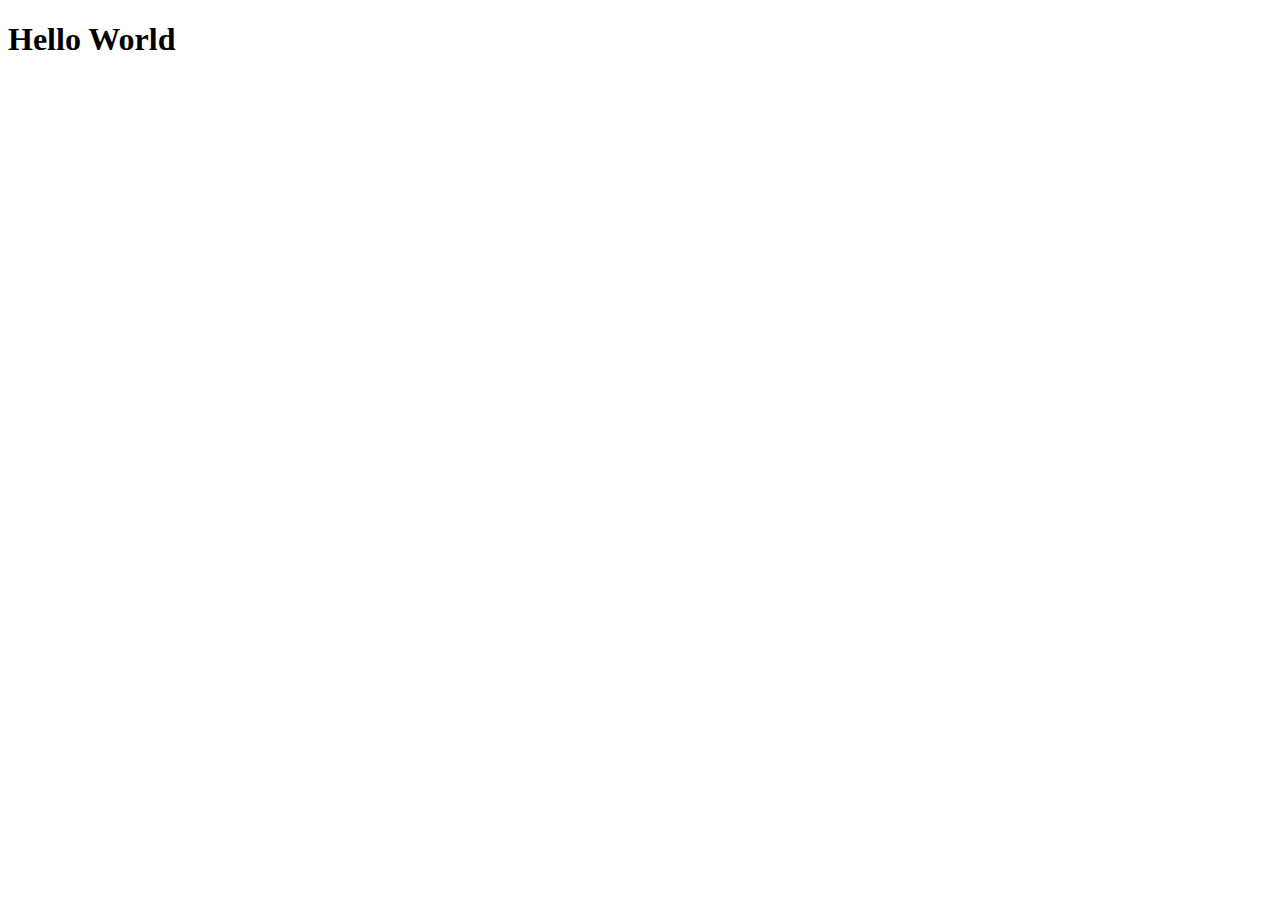
==== index.html @ 69668671 "first commit" ====
<!DOCTYPE html>
<html lang="pt-br">

<head>
    <meta charset="UTF-8">
    <meta http-equiv="X-UA-Compatible" content="IE=edge">
    <meta name="viewport" content="width=device-width, initial-scale=1.0">
    <title>Casa Verde</title>
    <link rel="preconnect" href="https://fonts.googleapis.com">
    <link
        href="https://fonts.googleapis.com/css2?family=Elsie+Swash+Caps:wght@900&family=Montserrat:wght@400;700&display=swap"
        rel="stylesheet">
</head>

<body>
    <h1>Hello World</h1>
</body>

</html>
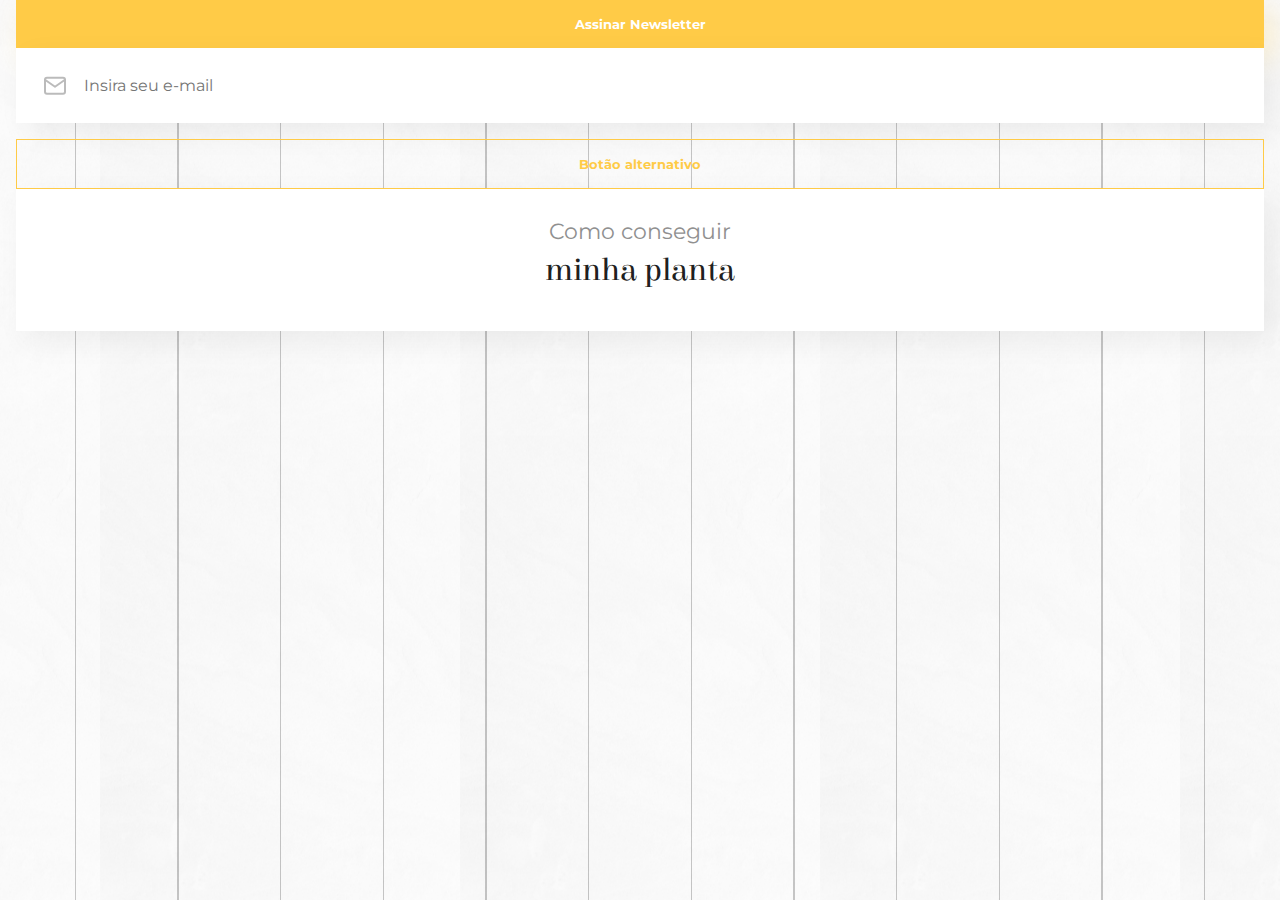
==== commit 94c805ec: "comeco do site, componentes e alguns css criados." ====
--- a/index.html
+++ b/index.html
@@ -10,10 +10,24 @@
     <link
         href="https://fonts.googleapis.com/css2?family=Elsie+Swash+Caps:wght@900&family=Montserrat:wght@400;700&display=swap"
         rel="stylesheet">
+    <link href="assets/css/base/base.css" rel="stylesheet">
+    <link href="assets/css/componentes/botoes.css" rel="stylesheet">
+    <link href="assets/css/componentes/input.css" rel="stylesheet">
+    <link href="assets/css/componentes/cartao.css" rel="stylesheet">
 </head>
 
 <body>
-    <h1>Hello World</h1>
+    <main class="container">
+        <button class="botao">Assinar Newsletter</button>
+        <input type="text" class="input input--icone input--email" placeholder="Insira seu e-mail" aria-label="Insira seu e-mail">
+        <button class="botao botao--alternativo">Botão alternativo</button>
+
+        <article class="cartao">
+            <h2 class="titulo alinhamento--meio">Como conseguir
+                <span class="titulo--destaque">minha planta</span>
+            </h2>
+        </article>
+    </main>
 </body>
 
 </html>--- a/assets/css/base/base.css
+++ b/assets/css/base/base.css
@@ -0,0 +1,43 @@
+@import url(_variaveis.css);
+@import url(_reset.css);
+
+body {
+    font-family: var(--familia-corpo);
+    font-size: var(--tamanho-corpo);
+    color: var(--cinza);
+
+    background: url(../../img/fundo-textura.png), url(../../img/fundo-linhas.png);
+    background-position: center;
+}
+
+.container {
+    padding-right: 1rem;
+    padding-left: 1rem;
+}
+
+.titulo {
+    font-size: var(--tamanho-titulo);
+}
+
+.titulo--destaque {
+    font-family: var(--familia-titulo-destaque);
+    color: var(--preto);
+    font-size: var(--tamanho-titulo-destaque);
+    font-weight: var(--peso-titulo-destaque);
+
+    display: block;
+    margin-top: .75rem;
+    margin-bottom: .75rem;
+}
+
+.alinhamento--esquerda {
+    text-align: left;
+}
+
+.alinhamento--meio {
+    text-align: center;
+}
+
+.texto {
+    line-height: 26px;
+}--- a/assets/css/componentes/botoes.css
+++ b/assets/css/componentes/botoes.css
@@ -0,0 +1,23 @@
+.botao {
+    background-color: var(--amarelo);
+
+    text-align: center;
+    font-family: inherit;
+    font-weight: var(--peso-botao);
+    color: var(--branco);
+
+    width: 100%;
+    padding-top: 1rem;
+    padding-bottom: 1rem;
+
+    box-shadow: 10px 10px 30px var(--amarelo-transparente);
+
+    border: none;
+}
+
+.botao--alternativo {
+    color: var(--amarelo);
+    background-color: unset;
+    box-shadow: none;
+    border: 1px solid var(--amarelo);
+}--- a/assets/css/componentes/input.css
+++ b/assets/css/componentes/input.css
@@ -0,0 +1,32 @@
+.input {
+    color: inherit;
+    font-family: inherit;
+    font-size: inherit;
+
+    width: 100%;
+
+    padding-top: 1.75rem;
+    padding-right: 1.75rem;
+    padding-bottom: 1.75rem;
+    padding-left: 1.75rem;
+
+    box-sizing: border-box;
+
+    margin-bottom: 1rem;
+
+    border: none;
+    background-color: var(--branco);
+
+    box-shadow: 10px 10px 30px var(--preto-transparente);
+}
+
+.input--icone {
+    padding-left: 4.25rem;
+
+    background-repeat: no-repeat;
+    background-position: left 1.75rem center;
+}
+
+.input--email {
+    background-image: url(../../img/icones/mail.svg);
+}--- a/assets/css/componentes/cartao.css
+++ b/assets/css/componentes/cartao.css
@@ -0,0 +1,10 @@
+.cartao {
+    box-sizing: border-box;
+
+    padding-top: 2rem;
+    padding-bottom: 2rem;
+
+    background-color: var(--branco);
+
+    box-shadow: 10px 10px 30px var(--preto-transparente);
+}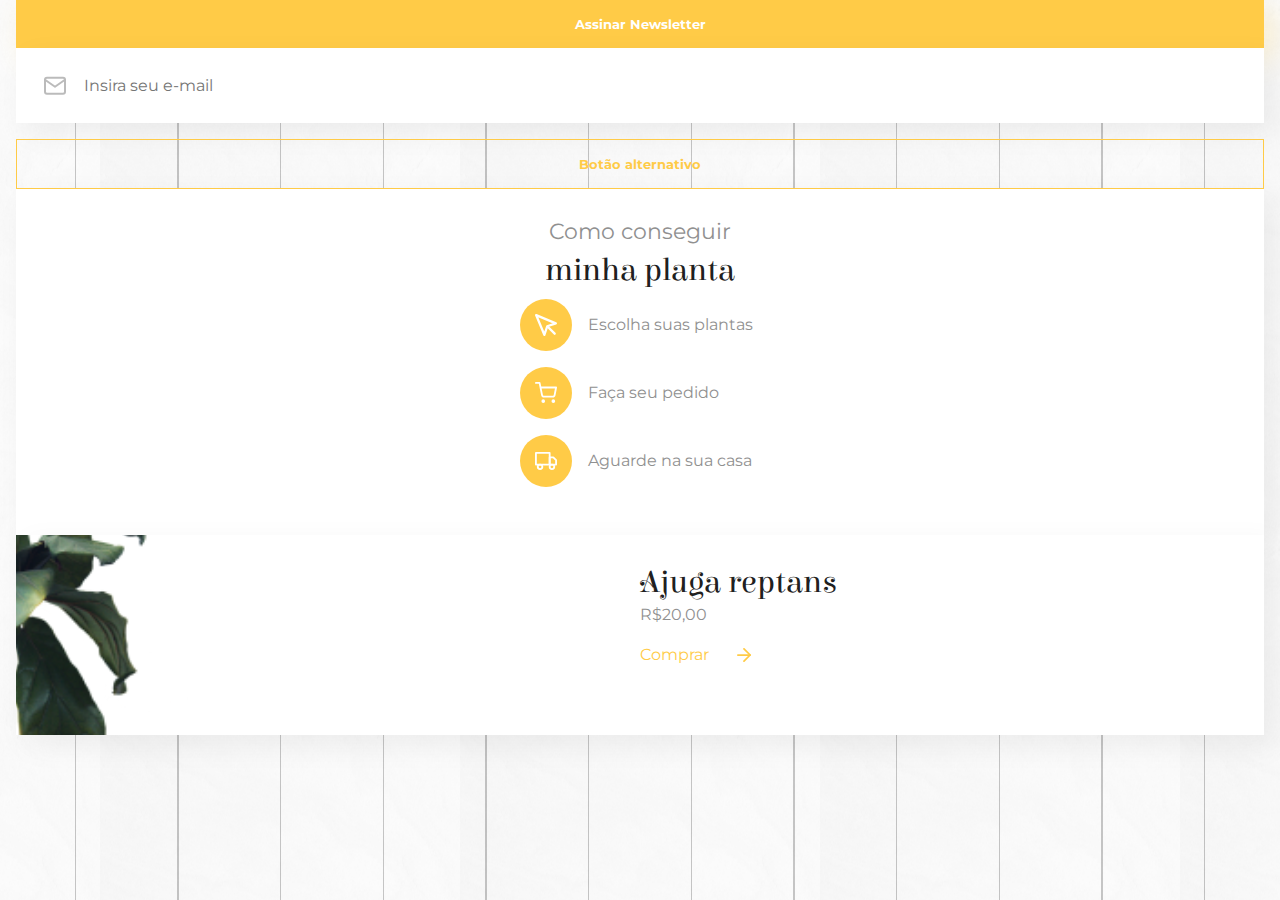
==== commit 88c6cd19: "adicionado como conseguir e um produto" ====
--- a/index.html
+++ b/index.html
@@ -14,6 +14,8 @@
     <link href="assets/css/componentes/botoes.css" rel="stylesheet">
     <link href="assets/css/componentes/input.css" rel="stylesheet">
     <link href="assets/css/componentes/cartao.css" rel="stylesheet">
+    <link href="assets/css/componentes/item.css" rel="stylesheet">
+    <link href="assets/css/componentes/produtos.css" rel="stylesheet">
 </head>
 
 <body>
@@ -26,6 +28,29 @@
             <h2 class="titulo alinhamento--meio">Como conseguir
                 <span class="titulo--destaque">minha planta</span>
             </h2>
+            <ul class="lista-item">
+                <li class="item">
+                    <span class="item__icone item__icone--cursor"></span>
+                    <p>Escolha suas plantas</p>
+                </li>
+                <li class="item">
+                    <span class="item__icone item__icone--carrinho"></span>
+                    <p>Faça seu pedido</p>
+                </li>
+                <li class="item">
+                    <span class="item__icone item__icone--caminhao"></span>
+                    <p>Aguarde na sua casa</p>
+                </li>
+            </ul>
+        </article>
+
+        <article class="produto">
+            <img src="assets/img/produto-01.png" alt="Foto do produto" class="produto__imagem">
+            <div class="produto__conteudo">
+                <h3 class="produto__titulo titulo--destaque">Ajuga reptans</h3>
+                <p class="produto__preco">R$20,00</p>
+                <a href="#" class="produto__comprar">Comprar<span class="produto__comprar--icone"></span></a>
+            </div>
         </article>
     </main>
 </body>
--- a/assets/css/componentes/item.css
+++ b/assets/css/componentes/item.css
@@ -0,0 +1,43 @@
+.lista-item {
+    display: flex;
+    flex-direction: column;
+    align-items: center;
+}
+
+.item {
+    display: flex;
+    align-items: center;
+
+    width: 15rem;
+    
+    margin-bottom: 1rem;
+}
+
+.item__icone {
+    display: block;
+
+    margin-right: 1rem;
+
+    width: 3.25rem;
+    height: 3.25rem;
+
+    border-radius: 50%;
+
+    background-color: var(--amarelo);
+
+    background-size: 1.375rem;
+    background-repeat: no-repeat;
+    background-position: center;
+}
+
+.item__icone--cursor {
+    background-image: url(../../img/icones/mouse.svg);
+}
+
+.item__icone--carrinho {
+    background-image: url(../../img/icones/cart.svg);
+}
+
+.item__icone--caminhao {
+    background-image: url(../../img/icones/truck.svg);
+}--- a/assets/css/componentes/produtos.css
+++ b/assets/css/componentes/produtos.css
@@ -0,0 +1,63 @@
+.produto {
+    margin-bottom: 1rem;
+
+    padding-top: 2rem;
+    padding-bottom: 2rem;
+    padding-left: 50%;
+
+    position: relative;
+
+    overflow: hidden;
+
+    background-color: var(--branco);
+
+    box-shadow: 10px 10px 30px var(--preto-transparente);
+
+    box-sizing: border-box;
+
+    min-height: 12.5rem;
+}
+
+.produto__imagem {
+    position: absolute;
+    top: 50%;
+    left: -8rem;
+
+    transform: translateY(-50%);
+    z-index: 1;
+
+    width: 18.75rem;
+}
+
+.produto__conteudo {
+    position: relative;
+    z-index: 2;
+}
+
+.produto__titulo {
+    margin-top: 0;
+    margin-bottom: .5rem;
+}
+
+.produto__preco {
+    margin-bottom: 1.5rem;
+}
+
+.produto__comprar {
+    color: var(--amarelo);
+
+    display: flex;
+    align-items: center;
+}
+
+.produto__comprar--icone {
+    display: inline-block;
+
+    width: 0.875rem;
+    height: 0.875rem;
+
+    margin-left: 1.75rem;
+
+    background-image: url(../../img/icones/seta.svg);
+    background-size: contain;
+}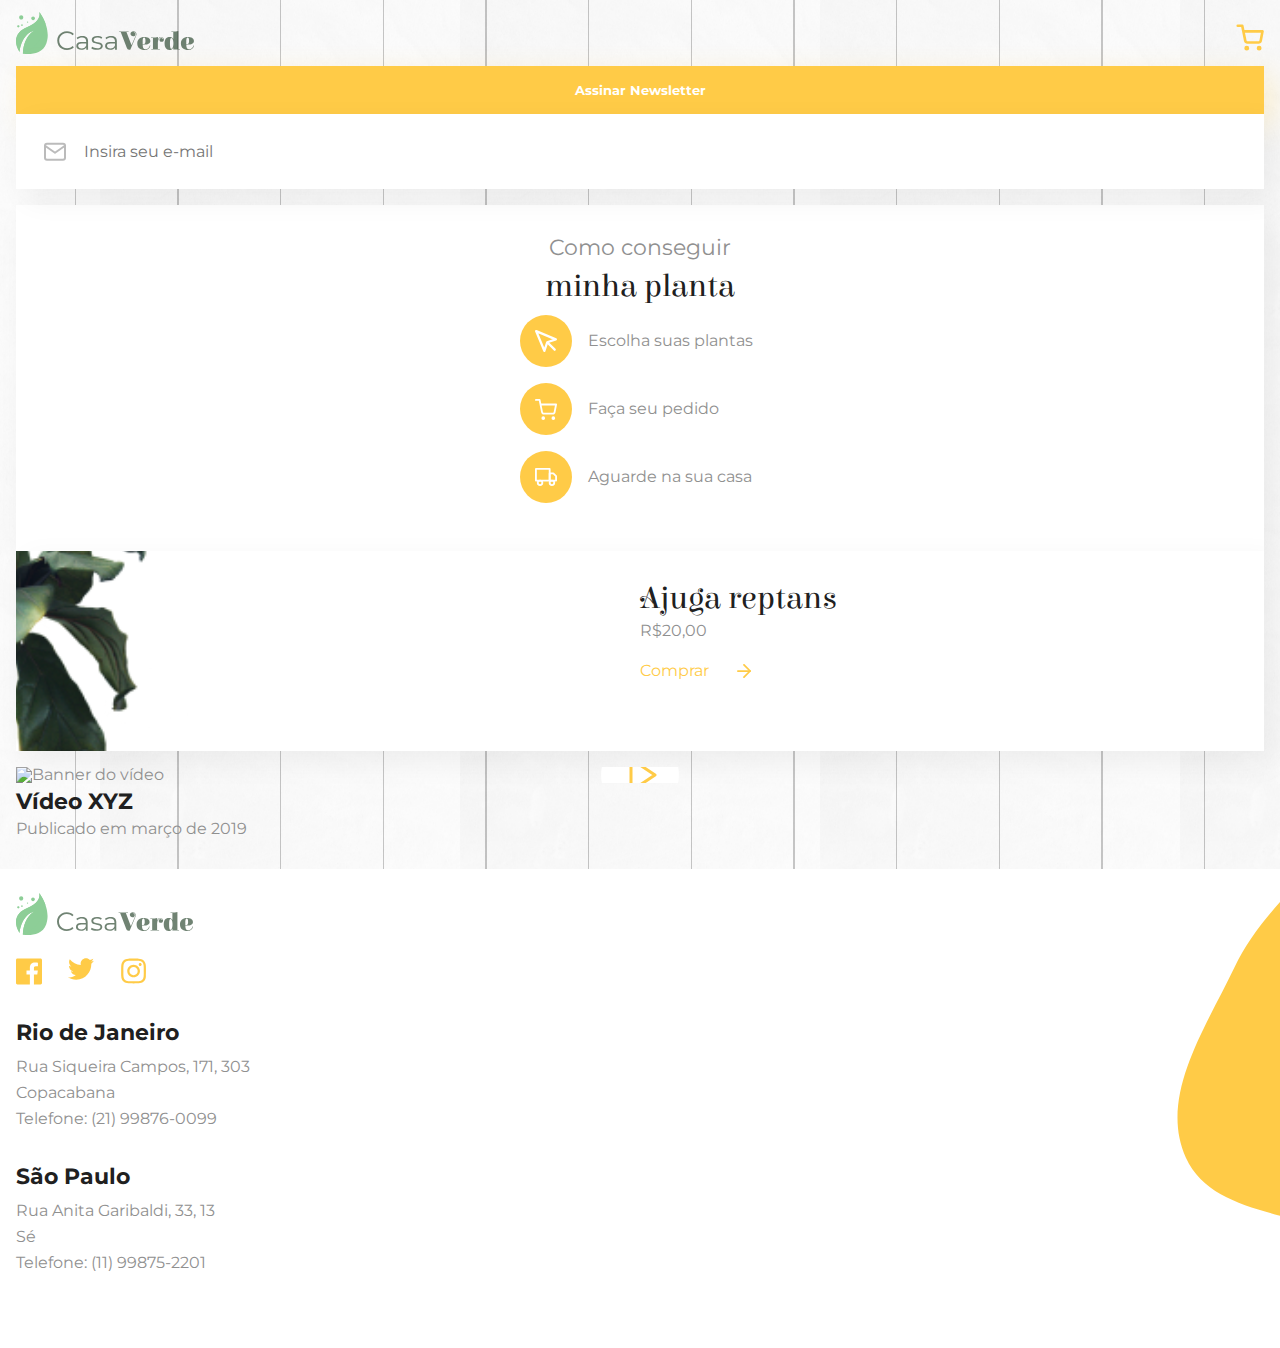
==== commit 8e3d8f16: "adicionado video e contatos" ====
--- a/index.html
+++ b/index.html
@@ -11,18 +11,27 @@
         href="https://fonts.googleapis.com/css2?family=Elsie+Swash+Caps:wght@900&family=Montserrat:wght@400;700&display=swap"
         rel="stylesheet">
     <link href="assets/css/base/base.css" rel="stylesheet">
+    <link href="assets/css/componentes/cabecalho.css" rel="stylesheet">
     <link href="assets/css/componentes/botoes.css" rel="stylesheet">
     <link href="assets/css/componentes/input.css" rel="stylesheet">
     <link href="assets/css/componentes/cartao.css" rel="stylesheet">
     <link href="assets/css/componentes/item.css" rel="stylesheet">
     <link href="assets/css/componentes/produtos.css" rel="stylesheet">
+    <link href="assets/css/componentes/video.css" rel="stylesheet">
+    <link href="assets/css/componentes/rodape.css" rel="stylesheet">
 </head>
 
 <body>
+    <header class="container cabecalho">
+        <img src="assets/img/logo.svg" alt="Logo da Casa Verde" class="cabecalho__logo">
+        <a href="#" aria-label="Meu Carrinho de compras">
+            <img src="assets/img/icones/carrinho.svg" alt="Ícone do carrinho de compras" class="cabecalho__carrinho"></a>
+    </header>
     <main class="container">
         <button class="botao">Assinar Newsletter</button>
-        <input type="text" class="input input--icone input--email" placeholder="Insira seu e-mail" aria-label="Insira seu e-mail">
-        <button class="botao botao--alternativo">Botão alternativo</button>
+        <input type="text" class="input input--icone input--email" placeholder="Insira seu e-mail"
+            aria-label="Insira seu e-mail">
+        <!-- <button class="botao botao--alternativo">Botão alternativo</button> -->
 
         <article class="cartao">
             <h2 class="titulo alinhamento--meio">Como conseguir
@@ -52,7 +61,32 @@
                 <a href="#" class="produto__comprar">Comprar<span class="produto__comprar--icone"></span></a>
             </div>
         </article>
+        <article class="cartao-de-video">
+            <div class="cartao-de-video__video"><img src="https://picsum.photos/278/252" alt="Banner do vídeo"></div>
+            <h3 class="cartao-de-video__titulo">Vídeo XYZ</h3>
+            <p>Publicado em março de 2019</p>
+        </article>
     </main>
+    <footer class="container rodape">
+        <img src="assets/img/logo.svg" alt="Logo da Casa Verde" class="rodape__logo">
+        <ul class="rodape__social">
+            <li><a href="#" class="rodape__social-midia" title="Facebook"><img src="assets/img/icones/facebook.svg" alt="Ícone do Facebook"></a></li>
+            <li><a href="#" class="rodape__social-midia" title="Twitter"><img src="assets/img/icones/twitter.svg" alt="Ícone do Twitter"></a></li>
+            <li><a href="#" class="rodape__social-midia" title="Instagram"><img src="assets/img/icones/instagram.svg" alt="Ícone do Instagram"></a></li>
+        </ul>
+        <address class="rodape__unidade texto">
+            <span class="rodape__unidade-titulo">Rio de Janeiro</span>
+            Rua Siqueira Campos, 171, 303 <br>
+            Copacabana <br>
+            Telefone: (21) 99876-0099
+        </address>
+        <address class="rodape__unidade texto">
+            <span class="rodape__unidade-titulo">São Paulo</span>
+            Rua Anita Garibaldi, 33, 13 <br>
+            Sé <br>
+            Telefone: (11) 99875-2201
+        </address>
+    </footer>
 </body>
 
 </html>--- a/assets/css/componentes/cabecalho.css
+++ b/assets/css/componentes/cabecalho.css
@@ -0,0 +1,20 @@
+.cabecalho {
+    display: flex;
+    justify-content: space-between;
+    align-items: flex-end;
+
+    box-sizing: border-box;
+
+    width: 100%;
+
+    padding-top: .75rem;
+    padding-bottom: .75rem;
+}
+
+.cabecalho__logo {
+    width: 11.125rem;
+}
+
+.cabecalho__carrinho {
+    width: 1.75rem;
+}--- a/assets/css/componentes/video.css
+++ b/assets/css/componentes/video.css
@@ -0,0 +1,44 @@
+.cartao-de-video {
+    margin-bottom: 2rem;
+}
+
+.cartao-de-video__video {
+    position: relative;
+
+    width: 100%;
+    max-height: 17.5rem;
+
+    overflow: hidden;
+
+    margin-bottom: .5rem;
+}
+
+.cartao-de-video__video::before {
+    content: '';
+
+    position: absolute;
+    left: 50%;
+    top: 50%;
+
+    transform: translate(-50%, -50%);
+
+    display: block;
+
+    width: 4.875rem;
+    height: 4.875rem;
+
+    border-radius: 50%;
+
+    background-color: var(--branco);
+    background-image: url(../../img/icones/play.svg);
+    background-repeat: no-repeat;
+    background-size: 1.75rem;
+    background-position: center left 55%;
+}
+
+.cartao-de-video__titulo {
+    color: var(--preto);
+    font-size: var(--tamanho-destaque);
+    font-weight: var(--peso-destaque);
+    margin-bottom: .5rem;
+}--- a/assets/css/componentes/rodape.css
+++ b/assets/css/componentes/rodape.css
@@ -0,0 +1,44 @@
+.rodape {
+    padding-top: 1.5rem;
+    padding-bottom: 2.5rem;
+
+    background-color: var(--branco);
+    background-image: url(../../img/splash-rodape.svg);
+    background-position: top -11rem right;
+    background-repeat: no-repeat;
+}
+
+.rodape__logo {
+    max-width: 11.125rem;
+
+    margin-bottom: 1.25rem;
+}
+
+.rodape__social {
+    display: flex;
+
+    margin-bottom: 2rem;
+}
+
+.rodape__social-midia {
+    display: inline-block;
+
+    width: 1.625rem;
+    height: 1.625rem;
+
+    margin-right: 1.625rem;
+}
+
+.rodape__unidade {
+    margin-bottom: 2rem;
+}
+
+.rodape__unidade-titulo {
+    color: var(--preto);
+    font-size: var(--tamanho-destaque);
+    font-weight: var(--peso-destaque);
+
+    display: block;
+
+    margin-bottom: .5rem;
+}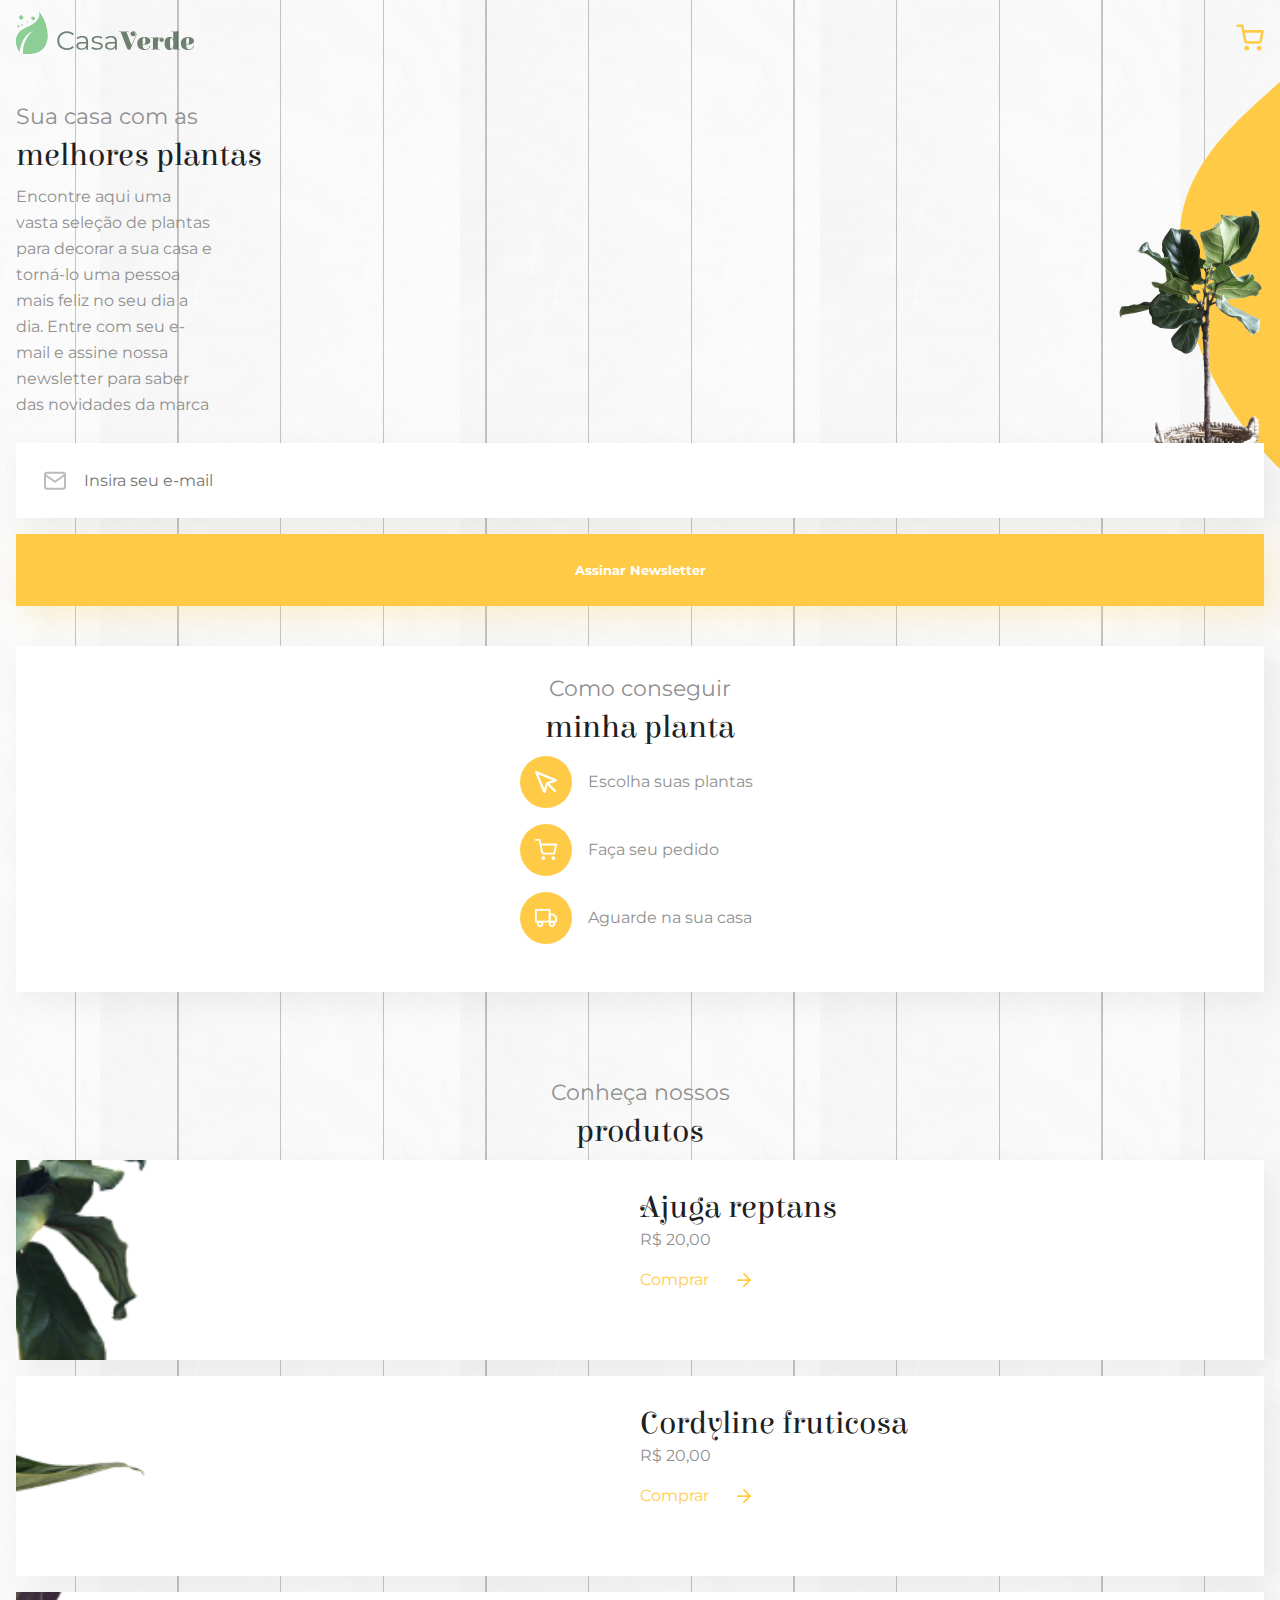
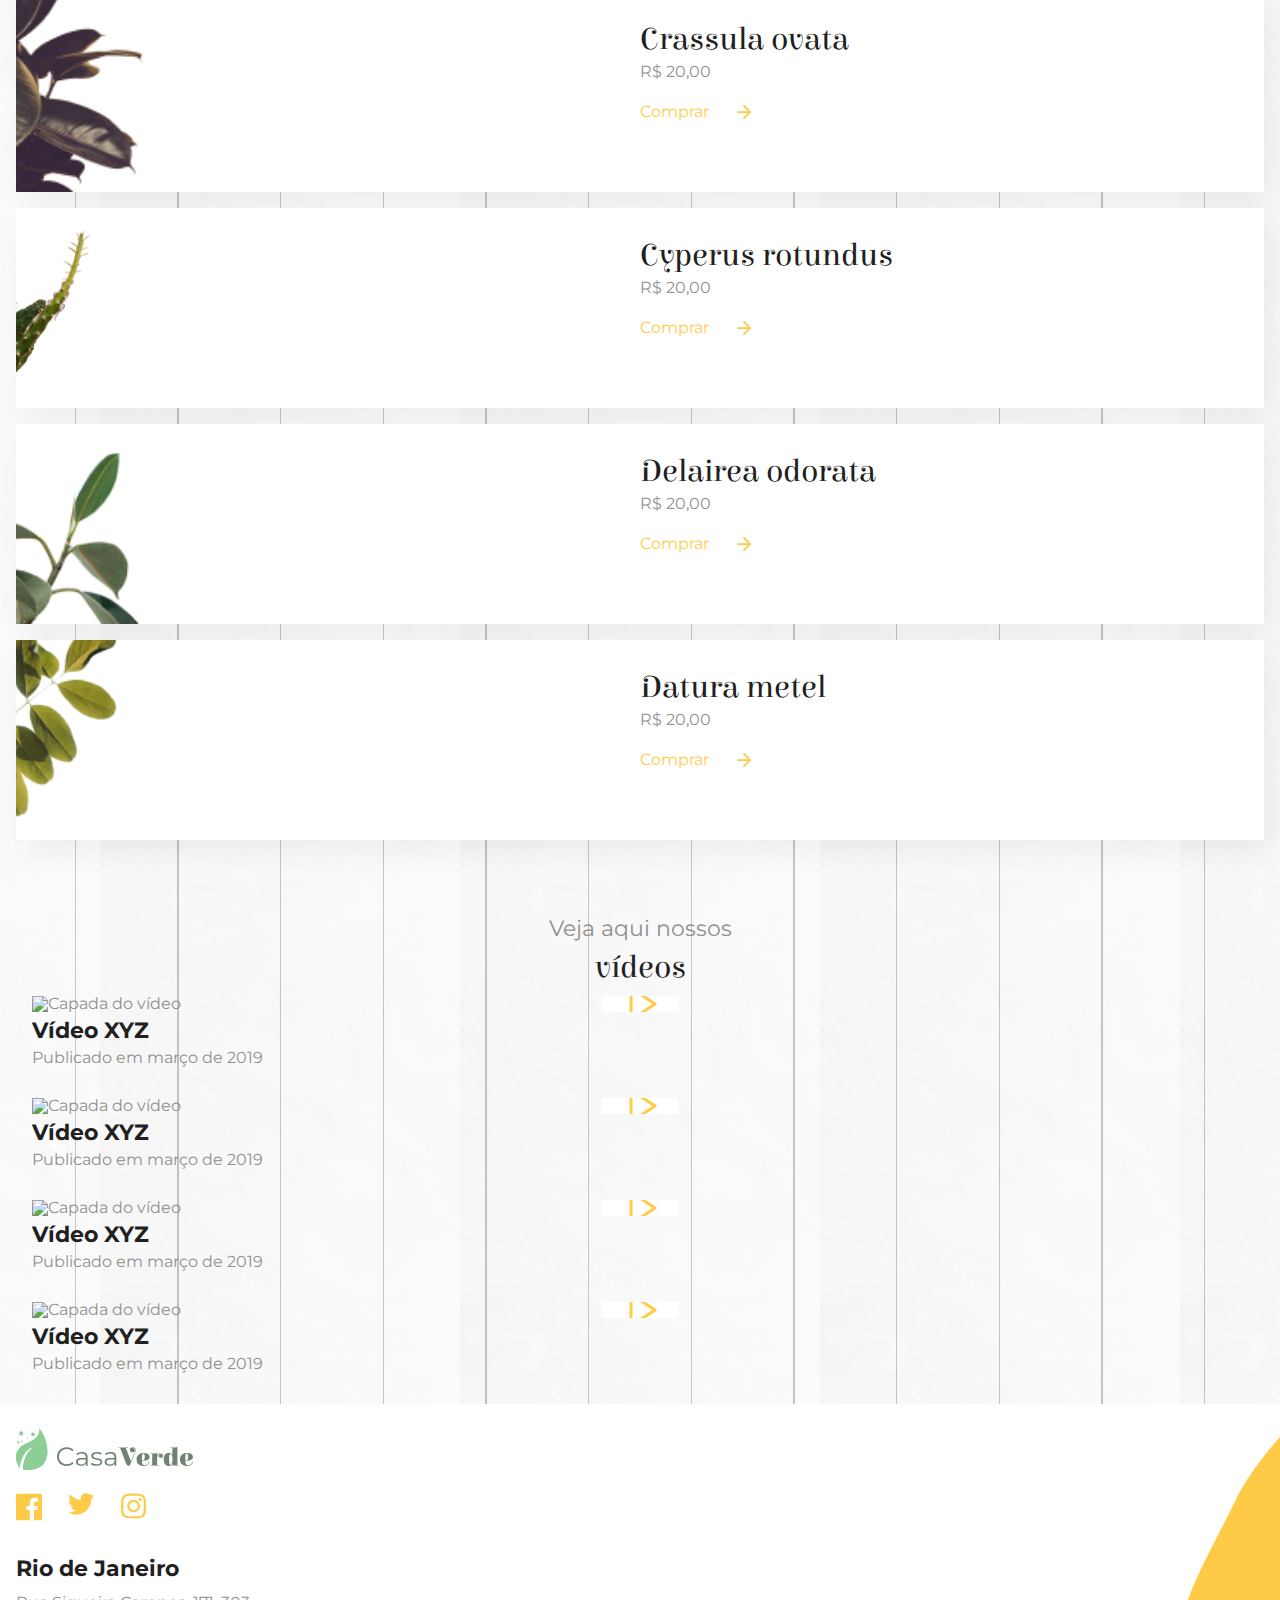
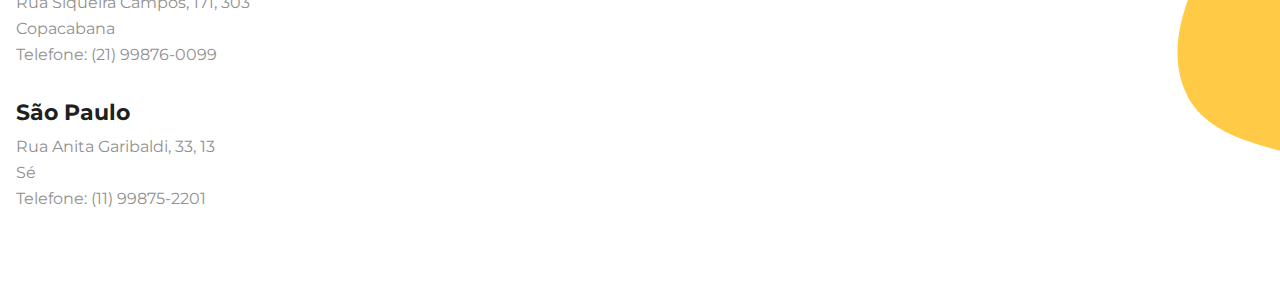
==== commit 5f40ab9e: "curso e site finalizados" ====
--- a/index.html
+++ b/index.html
@@ -5,12 +5,14 @@
     <meta charset="UTF-8">
     <meta http-equiv="X-UA-Compatible" content="IE=edge">
     <meta name="viewport" content="width=device-width, initial-scale=1.0">
-    <title>Casa Verde</title>
-    <link rel="preconnect" href="https://fonts.googleapis.com">
+    <title>Home | Casa Verde</title>
     <link
         href="https://fonts.googleapis.com/css2?family=Elsie+Swash+Caps:wght@900&family=Montserrat:wght@400;700&display=swap"
         rel="stylesheet">
     <link href="assets/css/base/base.css" rel="stylesheet">
+    <link href="assets/css/chamada.css" rel="stylesheet">
+    <link href="assets/css/como-conseguir.css" rel="stylesheet">
+    <link href="assets/css/ofertas.css" rel="stylesheet">
     <link href="assets/css/componentes/cabecalho.css" rel="stylesheet">
     <link href="assets/css/componentes/botoes.css" rel="stylesheet">
     <link href="assets/css/componentes/input.css" rel="stylesheet">
@@ -25,54 +27,147 @@
     <header class="container cabecalho">
         <img src="assets/img/logo.svg" alt="Logo da Casa Verde" class="cabecalho__logo">
         <a href="#" aria-label="Meu Carrinho de compras">
-            <img src="assets/img/icones/carrinho.svg" alt="Ícone do carrinho de compras" class="cabecalho__carrinho"></a>
+            <img src="assets/img/icones/carrinho.svg" alt="Ícone do carrinho de compras"
+                class="cabecalho__carrinho"></a>
     </header>
-    <main class="container">
-        <button class="botao">Assinar Newsletter</button>
-        <input type="text" class="input input--icone input--email" placeholder="Insira seu e-mail"
-            aria-label="Insira seu e-mail">
-        <!-- <button class="botao botao--alternativo">Botão alternativo</button> -->
+    <main>
+        <section class="chamada container">
+            <h2 class="titulo">
+                Sua casa com as
+                <span class="titulo--destaque">melhores plantas</span>
+            </h2>
+            <p class="chamada__texto texto">
+                Encontre aqui uma vasta seleção de plantas para decorar a sua casa e torná-lo uma pessoa mais feliz no
+                seu dia a dia. Entre com seu e-mail e assine nossa newsletter para saber das novidades da marca
+            </p>
+            <img src="assets/img/planta-chamada.png" alt="Foto do produto" class="chamada__imagem">
 
-        <article class="cartao">
-            <h2 class="titulo alinhamento--meio">Como conseguir
-                <span class="titulo--destaque">minha planta</span>
+            <form action="#" class="chamada__formulario">
+                <input type="text" class="input input--icone input--email" placeholder="Insira seu e-mail"
+                    aria-label="Insira seu e-mail">
+                <button class="botao">Assinar Newsletter</button>
+            </form>
+        </section>
+
+        <section class="como-conseguir container">
+            <article class="cartao">
+                <h2 class="titulo alinhamento--meio">Como conseguir
+                    <span class="titulo--destaque">minha planta</span>
+                </h2>
+                <ul class="lista-item">
+                    <li class="item">
+                        <span class="item__icone item__icone--cursor"></span>
+                        <p>Escolha suas plantas</p>
+                    </li>
+                    <li class="item">
+                        <span class="item__icone item__icone--carrinho"></span>
+                        <p>Faça seu pedido</p>
+                    </li>
+                    <li class="item">
+                        <span class="item__icone item__icone--caminhao"></span>
+                        <p>Aguarde na sua casa</p>
+                    </li>
+                </ul>
+            </article>
+        </section>
+
+        <section class="ofertas container">
+            <h2 class="titulo alinhamento--meio">
+                Conheça nossos
+                <span class="titulo--destaque">produtos</span>
             </h2>
-            <ul class="lista-item">
-                <li class="item">
-                    <span class="item__icone item__icone--cursor"></span>
-                    <p>Escolha suas plantas</p>
+            <ul>
+                <li class="produto">
+                    <img src="assets/img/produto-01.png" alt="Foto do produto" class="produto__imagem">
+                    <div class="produto__conteudo">
+                        <h3 class="produto__titulo titulo--destaque">Ajuga reptans</h3>
+                        <p class="produto__preco">R$ 20,00</p>
+                        <a href="" class="produto__comprar">Comprar<span class="produto__comprar--icone"></span></a>
+                    </div>
                 </li>
-                <li class="item">
-                    <span class="item__icone item__icone--carrinho"></span>
-                    <p>Faça seu pedido</p>
+                <li class="produto">
+                    <img src="assets/img/produto-02.png" alt="Foto do produto" class="produto__imagem">
+                    <div class="produto__conteudo">
+                        <h3 class="produto__titulo titulo--destaque">Cordyline fruticosa</h3>
+                        <p class="produto__preco">R$ 20,00</p>
+                        <a href="" class="produto__comprar">Comprar<span class="produto__comprar--icone"></span></a>
+                    </div>
                 </li>
-                <li class="item">
-                    <span class="item__icone item__icone--caminhao"></span>
-                    <p>Aguarde na sua casa</p>
+                <li class="produto">
+                    <img src="assets/img/produto-03.png" alt="Foto do produto" class="produto__imagem">
+                    <div class="produto__conteudo">
+                        <h3 class="produto__titulo titulo--destaque">Crassula ovata</h3>
+                        <p class="produto__preco">R$ 20,00</p>
+                        <a href="" class="produto__comprar">Comprar<span class="produto__comprar--icone"></span></a>
+                    </div>
+                </li>
+                <li class="produto">
+                    <img src="assets/img/produto-04.png" alt="Foto do produto" class="produto__imagem">
+                    <div class="produto__conteudo">
+                        <h3 class="produto__titulo titulo--destaque">Cyperus rotundus</h3>
+                        <p class="produto__preco">R$ 20,00</p>
+                        <a href="" class="produto__comprar">Comprar<span class="produto__comprar--icone"></span></a>
+                    </div>
+                </li>
+                <li class="produto">
+                    <img src="assets/img/produto-05.png" alt="Foto do produto" class="produto__imagem">
+                    <div class="produto__conteudo">
+                        <h3 class="produto__titulo titulo--destaque">Delairea odorata</h3>
+                        <p class="produto__preco">R$ 20,00</p>
+                        <a href="" class="produto__comprar">Comprar<span class="produto__comprar--icone"></span></a>
+                    </div>
+                </li>
+                <li class="produto">
+                    <img src="assets/img/produto-06.png" alt="Foto do produto" class="produto__imagem">
+                    <div class="produto__conteudo">
+                        <h3 class="produto__titulo titulo--destaque">Datura metel</h3>
+                        <p class="produto__preco">R$ 20,00</p>
+                        <a href="" class="produto__comprar">Comprar<span class="produto__comprar--icone"></span></a>
+                    </div>
                 </li>
             </ul>
-        </article>
+        </section>
 
-        <article class="produto">
-            <img src="assets/img/produto-01.png" alt="Foto do produto" class="produto__imagem">
-            <div class="produto__conteudo">
-                <h3 class="produto__titulo titulo--destaque">Ajuga reptans</h3>
-                <p class="produto__preco">R$20,00</p>
-                <a href="#" class="produto__comprar">Comprar<span class="produto__comprar--icone"></span></a>
-            </div>
-        </article>
-        <article class="cartao-de-video">
-            <div class="cartao-de-video__video"><img src="https://picsum.photos/278/252" alt="Banner do vídeo"></div>
-            <h3 class="cartao-de-video__titulo">Vídeo XYZ</h3>
-            <p>Publicado em março de 2019</p>
-        </article>
+        <section class="container">
+            <h2 class="titulo alinhamento--meio">
+                Veja aqui nossos
+                <span class="titulo--destaque">vídeos</span>
+            </h2>
+            <ul>
+                <li class="cartao-de-video container">
+                    <div class="cartao-de-video__video"><img src="https://picsum.photos/278/252" alt="Capada do vídeo"></div>
+                    <h3 class="cartao-de-video__titulo">Vídeo XYZ</h3>
+                    <p>Publicado em março de 2019</p>
+                </li>
+                <li class="cartao-de-video container">
+                    <div class="cartao-de-video__video"><img src="https://picsum.photos/278/252" alt="Capada do vídeo"></div>
+                    <h3 class="cartao-de-video__titulo">Vídeo XYZ</h3>
+                    <p>Publicado em março de 2019</p>
+                </li>
+                <li class="cartao-de-video container">
+                    <div class="cartao-de-video__video"><img src="https://picsum.photos/278/252" alt="Capada do vídeo"></div>
+                    <h3 class="cartao-de-video__titulo">Vídeo XYZ</h3>
+                    <p>Publicado em março de 2019</p>
+                </li>
+                <li class="cartao-de-video container">
+                    <div class="cartao-de-video__video"><img src="https://picsum.photos/278/252" alt="Capada do vídeo"></div>
+                    <h3 class="cartao-de-video__titulo">Vídeo XYZ</h3>
+                    <p>Publicado em março de 2019</p>
+                </li>
+            </ul>
+        </section>
+
     </main>
+
     <footer class="container rodape">
         <img src="assets/img/logo.svg" alt="Logo da Casa Verde" class="rodape__logo">
         <ul class="rodape__social">
-            <li><a href="#" class="rodape__social-midia" title="Facebook"><img src="assets/img/icones/facebook.svg" alt="Ícone do Facebook"></a></li>
-            <li><a href="#" class="rodape__social-midia" title="Twitter"><img src="assets/img/icones/twitter.svg" alt="Ícone do Twitter"></a></li>
-            <li><a href="#" class="rodape__social-midia" title="Instagram"><img src="assets/img/icones/instagram.svg" alt="Ícone do Instagram"></a></li>
+            <li><a href="#" class="rodape__social-midia" title="Facebook"><img src="assets/img/icones/facebook.svg"
+                        alt="Ícone do Facebook"></a></li>
+            <li><a href="#" class="rodape__social-midia" title="Twitter"><img src="assets/img/icones/twitter.svg"
+                        alt="Ícone do Twitter"></a></li>
+            <li><a href="#" class="rodape__social-midia" title="Instagram"><img src="assets/img/icones/instagram.svg"
+                        alt="Ícone do Instagram"></a></li>
         </ul>
         <address class="rodape__unidade texto">
             <span class="rodape__unidade-titulo">Rio de Janeiro</span>
--- a/assets/css/chamada.css
+++ b/assets/css/chamada.css
@@ -0,0 +1,29 @@
+.chamada {
+    padding-top: 2.5rem;
+
+    margin-bottom: 2.5rem;
+
+    background-image: url(../../assets/img/splash-chamada.svg);
+    background-position: top -4rem right;
+    background-repeat: no-repeat;
+
+    position: relative;
+}
+
+.chamada__texto {
+    width: 12.5rem;
+
+    margin-bottom: 1.55rem;
+}
+
+.chamada__imagem {
+    position: absolute;
+    top: 3.25rem;
+    right: 0;
+}
+
+.chamada__formulario {
+    position: relative;
+
+    z-index: 2;
+}--- a/assets/css/como-conseguir.css
+++ b/assets/css/como-conseguir.css
@@ -0,0 +1,3 @@
+.como-conseguir {
+    margin-bottom: 5.625rem;
+}--- a/assets/css/ofertas.css
+++ b/assets/css/ofertas.css
@@ -0,0 +1,3 @@
+.ofertas {
+    padding-bottom: 3.9rem;
+}--- a/assets/css/componentes/botoes.css
+++ b/assets/css/componentes/botoes.css
@@ -7,8 +7,8 @@
     color: var(--branco);
 
     width: 100%;
-    padding-top: 1rem;
-    padding-bottom: 1rem;
+    padding-top: 1.75rem;
+    padding-bottom: 1.75rem;
 
     box-shadow: 10px 10px 30px var(--amarelo-transparente);
 
